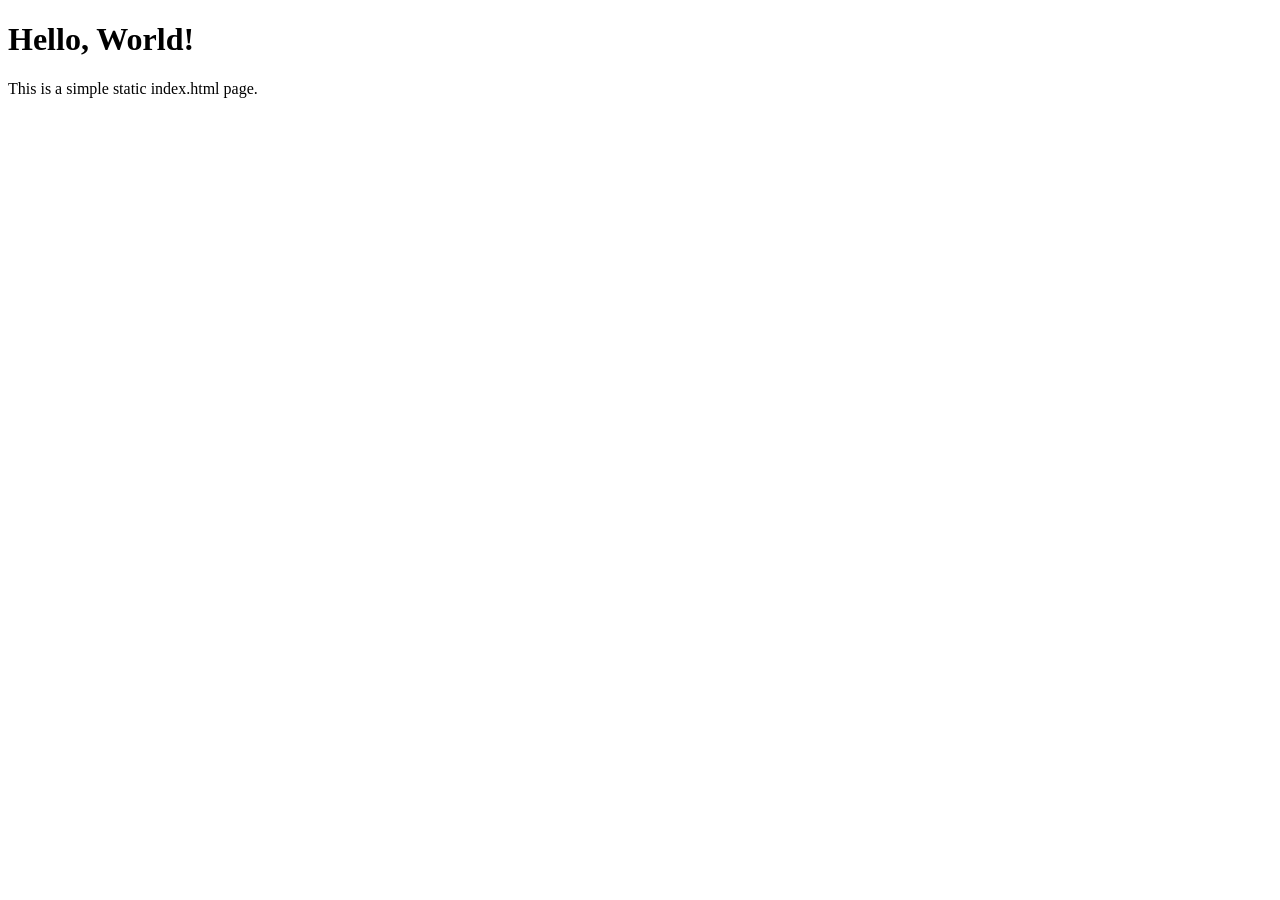
==== website/index.html @ 6a5b38c9 "rerun and simple page" ====
<!DOCTYPE html>
<html lang="en">
<head>
    <meta charset="UTF-8">
    <meta name="viewport" content="width=device-width, initial-scale=1.0">
    <title>Simple Index Page</title>
</head>
<body>
    <h1>Hello, World!</h1>
    <p>This is a simple static index.html page.</p>
</body>
</html>
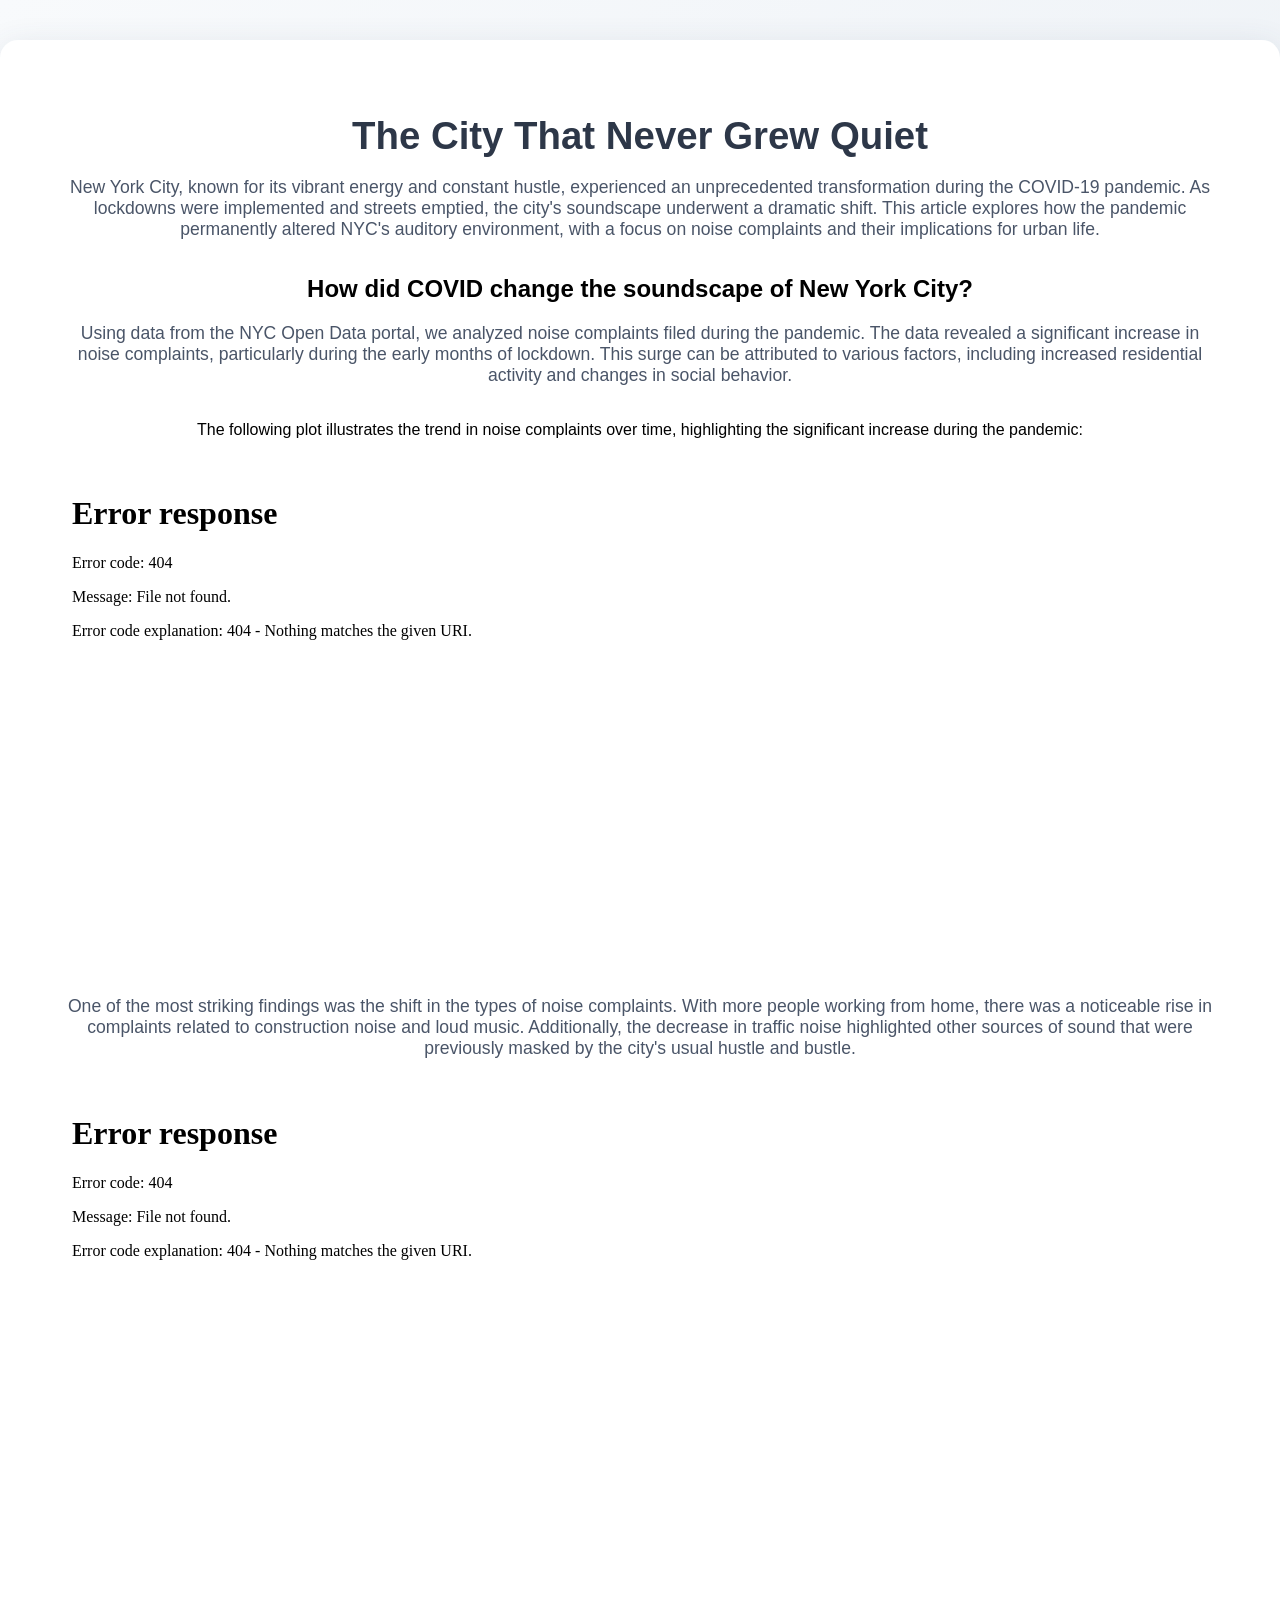
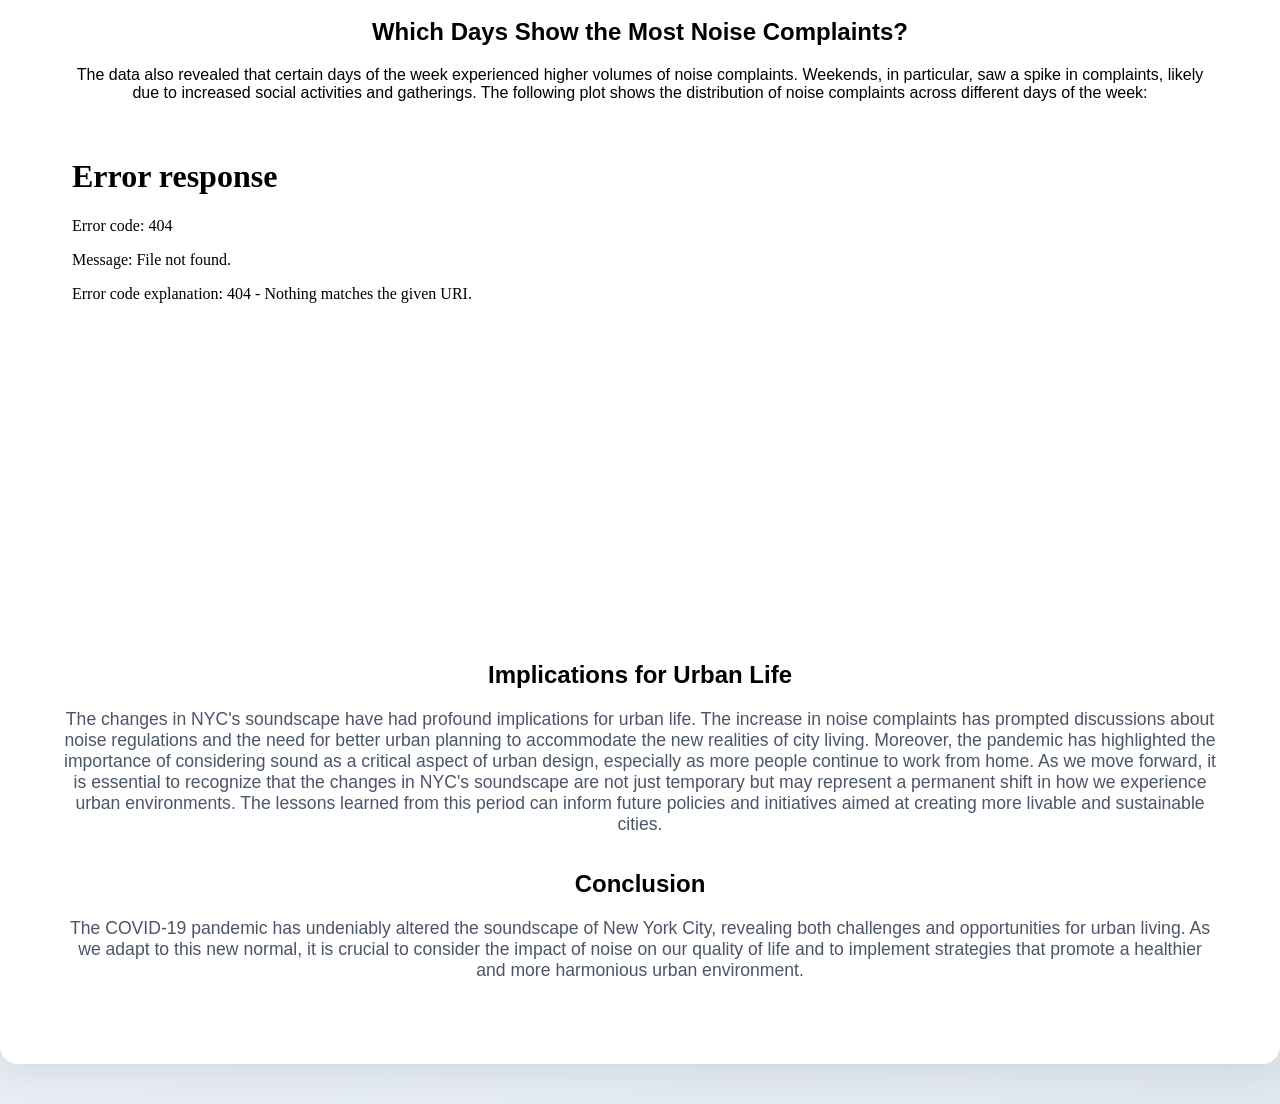
==== commit 791f4cf3: "very much a draft, but al least something" ====
--- a/website/index.html
+++ b/website/index.html
@@ -1,12 +1,44 @@
 <!DOCTYPE html>
 <html lang="en">
 <head>
-    <meta charset="UTF-8">
-    <meta name="viewport" content="width=device-width, initial-scale=1.0">
-    <title>Simple Index Page</title>
+  <meta charset="UTF-8">
+  <title>The City That Never Grew Quiet</title>
+  <link rel="stylesheet" href="style.css">
 </head>
 <body>
-    <h1>Hello, World!</h1>
-    <p>This is a simple static index.html page.</p>
+  <div class="container">
+    <header>
+      <h1>The City That Never Grew Quiet</h1>
+    </header>
+    <article>
+      <section>
+        <p>New York City, known for its vibrant energy and constant hustle, experienced an unprecedented transformation during the COVID-19 pandemic. As lockdowns were implemented and streets emptied, the city's soundscape underwent a dramatic shift. This article explores how the pandemic permanently altered NYC's auditory environment, with a focus on noise complaints and their implications for urban life.</p>
+      </section>
+      <section>
+        <h2>How did COVID change the soundscape of New York City?</h2>
+        <p>Using data from the NYC Open Data portal, we analyzed noise complaints filed during the pandemic. The data revealed a significant increase in noise complaints, particularly during the early months of lockdown. This surge can be attributed to various factors, including increased residential activity and changes in social behavior.</p>
+       The following plot illustrates the trend in noise complaints over time, highlighting the significant increase during the pandemic:</p>
+        <!-- Plot would be inserted here -->
+         <iframe src="complaints_over_time.html" width="100%" height="500" style="border:none;"></iframe>
+<p>One of the most striking findings was the shift in the types of noise complaints. With more people working from home, there was a noticeable rise in complaints related to construction noise and loud music. Additionally, the decrease in traffic noise highlighted other sources of sound that were previously masked by the city's usual hustle and bustle.</p>
+          <iframe src="types_of_complaints.html" width="100%" height="500" style="border:none;"></iframe>
+      <section>
+          <h2>Which Days Show the Most Noise Complaints?</h2>
+          The data also revealed that certain days of the week experienced higher volumes of noise complaints. Weekends, in particular, saw a spike in complaints, likely due to increased social activities and gatherings. The following plot shows the distribution of noise complaints across different days of the week:</p>
+          <iframe src="daily_patterns.html" width="100%" height="500" style="border:none;"></iframe>
+      </section>
+        <h2>Implications for Urban Life</h2>
+        <p>The changes in NYC's soundscape have had profound implications for urban life. The increase in noise complaints has prompted discussions about noise regulations and the need for better urban planning to accommodate the new realities of city living. Moreover, the pandemic has highlighted the importance of considering sound as a critical aspect of urban design, especially as more people continue to work from home.
+      As we move forward, it is essential to recognize that the changes in NYC's soundscape are not just temporary but may represent a permanent shift in how we experience urban environments. The lessons learned from this period can inform future policies and initiatives aimed at creating more livable and sustainable cities.</p>
+      </section>
+      <section>
+        
+      </section>
+      <section>
+        <h2>Conclusion</h2>
+        <p>The COVID-19 pandemic has undeniably altered the soundscape of New York City, revealing both challenges and opportunities for urban living. As we adapt to this new normal, it is crucial to consider the impact of noise on our quality of life and to implement strategies that promote a healthier and more harmonious urban environment.</p>
+      </section>
+    </article>
+  </div>
 </body>
 </html>
--- a/website/style.css
+++ b/website/style.css
@@ -0,0 +1,48 @@
+body {
+    background: linear-gradient(135deg, #f8fafc 0%, #e0e7ef 100%);
+    font-family: 'Segoe UI', 'Roboto', Arial, sans-serif;
+    margin: 0;
+    padding: 0;
+    min-height: 100vh;
+    display: flex;
+    align-items: center;
+    justify-content: center;
+}
+.container {
+    background: #fff;
+    border-radius: 18px;
+    box-shadow: 0 6px 32px rgba(60,72,100,0.12);
+    padding: 48px 5vw;
+    max-width: 1200px;
+    width: 90vw;
+    min-width: 320px;
+    text-align: center;
+    margin: 40px auto;
+}
+h1 {
+    color: #2d3748;
+    font-size: 2.4rem;
+    margin-bottom: 0.5em;
+    font-weight: 700;
+}
+p {
+    color: #4a5568;
+    font-size: 1.1rem;
+    margin-bottom: 2em;
+}
+.btn {
+    display: inline-block;
+    padding: 0.7em 2em;
+    background: #2563eb;
+    color: #fff;
+    border: none;
+    border-radius: 8px;
+    font-size: 1rem;
+    font-weight: 500;
+    text-decoration: none;
+    transition: background 0.2s;
+    cursor: pointer;
+}
+.btn:hover {
+    background: #1e40af;
+}
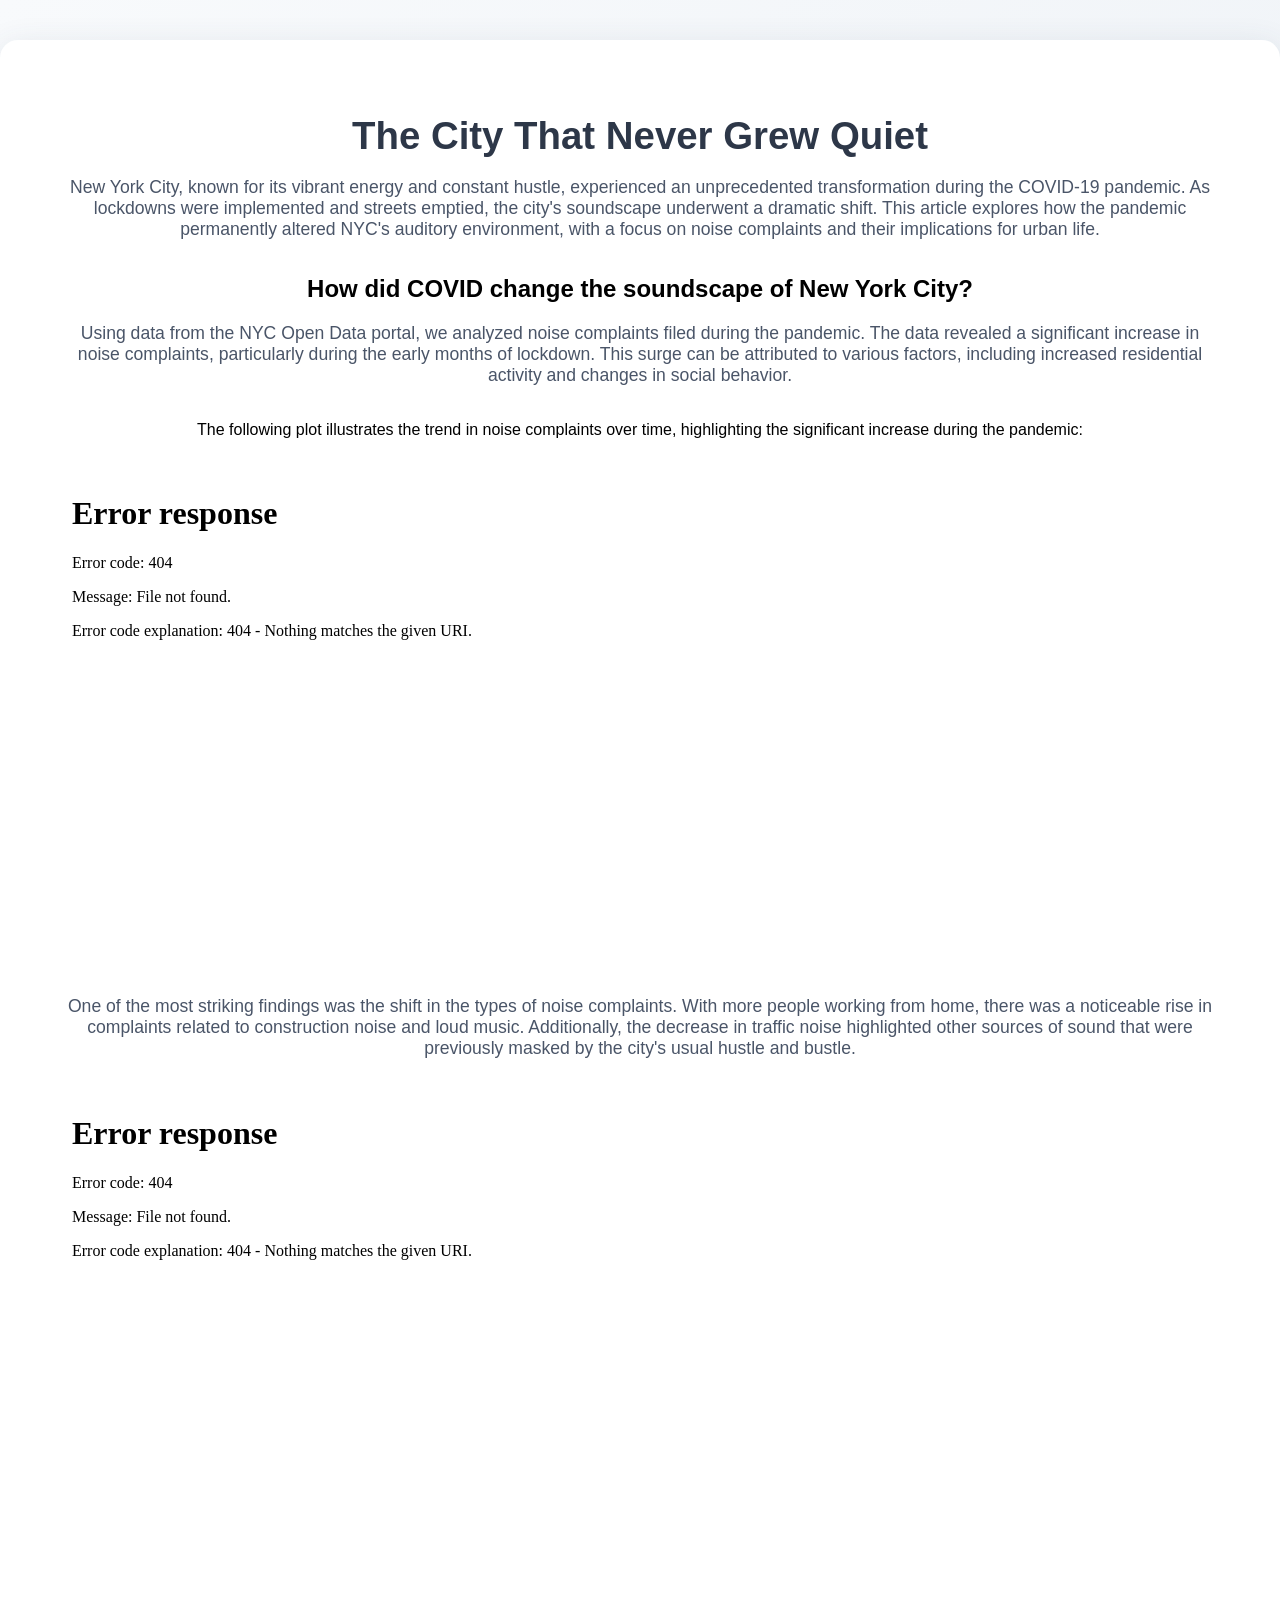
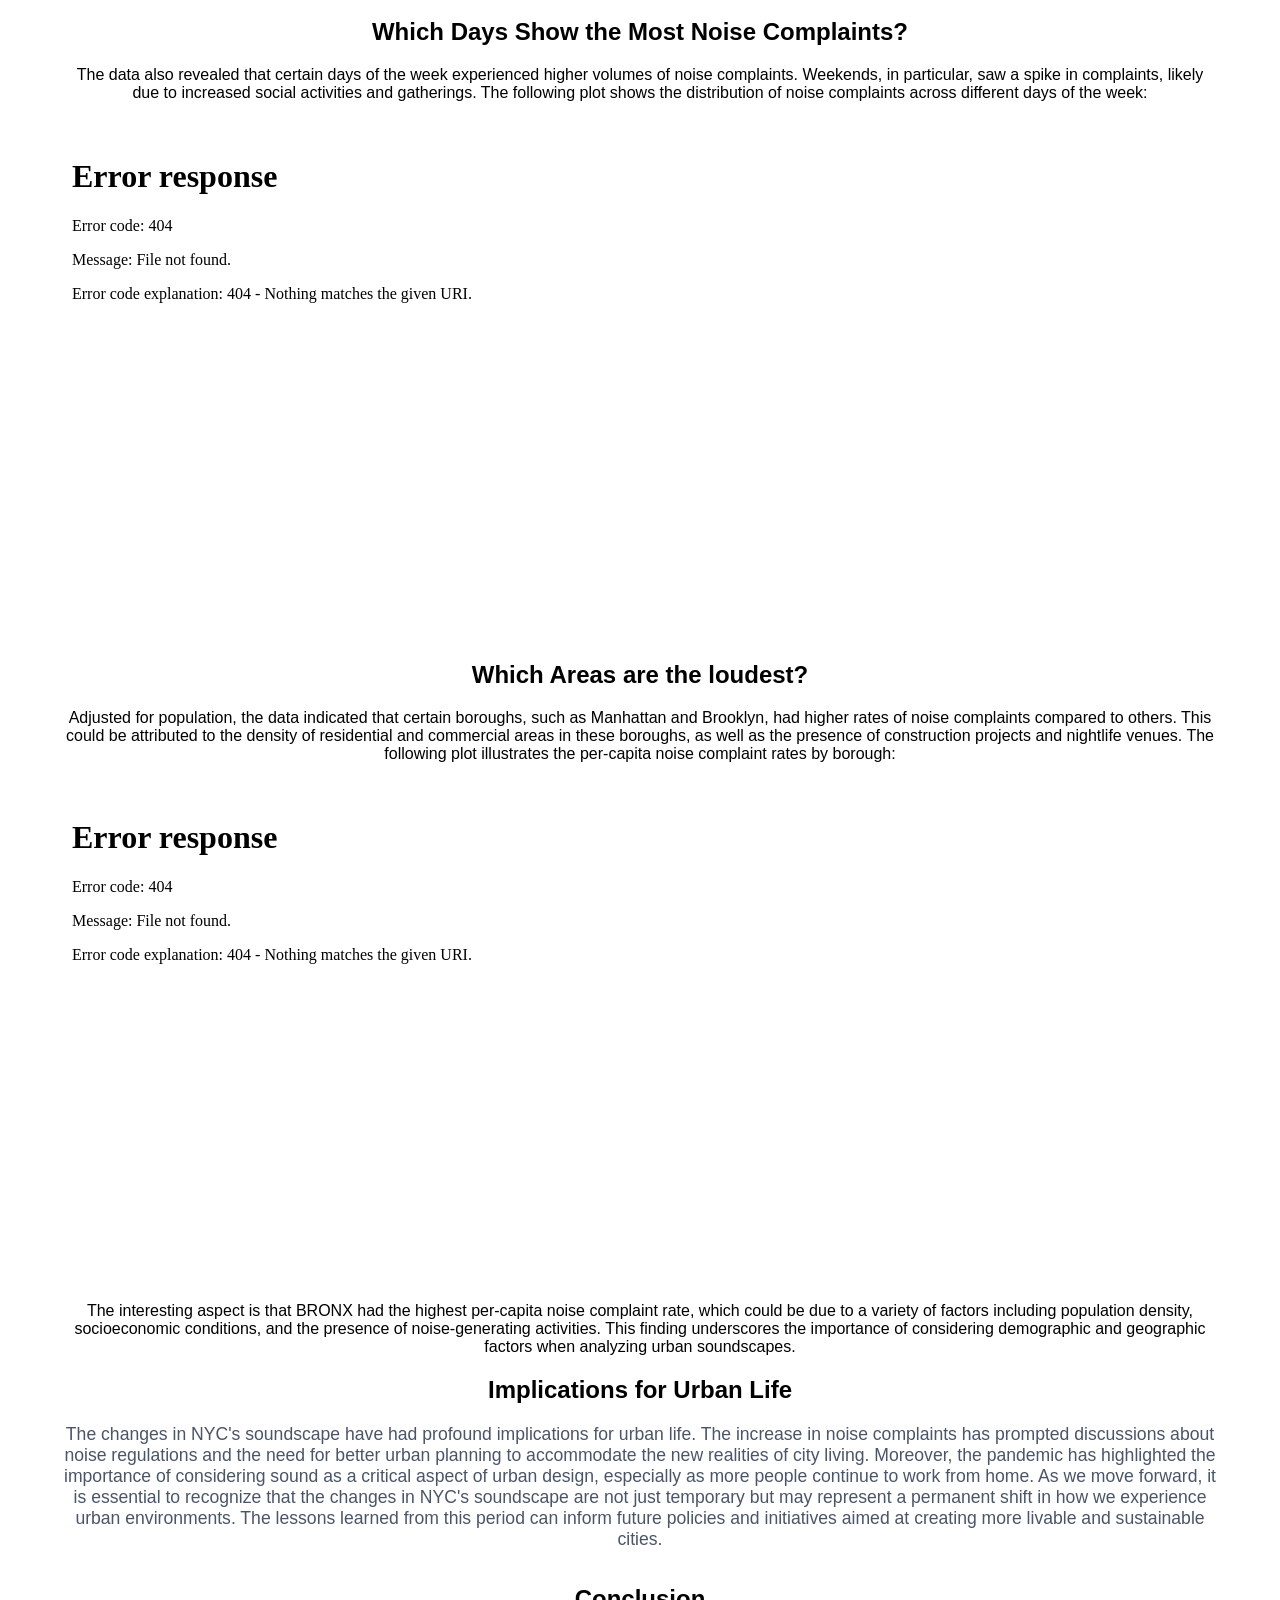
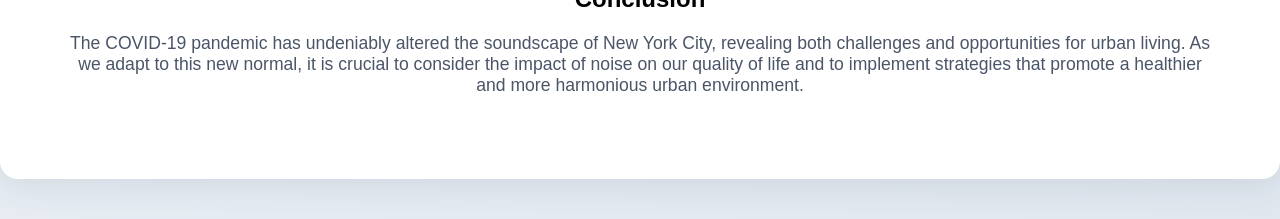
==== commit bdc76521: "added one more plot" ====
--- a/website/index.html
+++ b/website/index.html
@@ -26,13 +26,15 @@
           <h2>Which Days Show the Most Noise Complaints?</h2>
           The data also revealed that certain days of the week experienced higher volumes of noise complaints. Weekends, in particular, saw a spike in complaints, likely due to increased social activities and gatherings. The following plot shows the distribution of noise complaints across different days of the week:</p>
           <iframe src="daily_patterns.html" width="100%" height="500" style="border:none;"></iframe>
-      </section>
+         <h2>Which Areas are the loudest?</h2>
+         Adjusted for population, the data indicated that certain boroughs, such as Manhattan and Brooklyn, had higher rates of noise complaints compared to others. This could be attributed to the density of residential and commercial areas in these boroughs, as well as the presence of construction projects and nightlife venues. The following plot illustrates the per-capita noise complaint rates by borough:</p>
+          <iframe src="complaints_per_capita.html" width="100%" height="500" style="border:none;"></iframe>
+          The interesting aspect is that BRONX had the highest per-capita noise complaint rate, which could be due to a variety of factors including population density, socioeconomic conditions, and the presence of noise-generating activities. This finding underscores the importance of considering demographic and geographic factors when analyzing urban soundscapes.
+        </section>
+
         <h2>Implications for Urban Life</h2>
         <p>The changes in NYC's soundscape have had profound implications for urban life. The increase in noise complaints has prompted discussions about noise regulations and the need for better urban planning to accommodate the new realities of city living. Moreover, the pandemic has highlighted the importance of considering sound as a critical aspect of urban design, especially as more people continue to work from home.
       As we move forward, it is essential to recognize that the changes in NYC's soundscape are not just temporary but may represent a permanent shift in how we experience urban environments. The lessons learned from this period can inform future policies and initiatives aimed at creating more livable and sustainable cities.</p>
-      </section>
-      <section>
-        
       </section>
       <section>
         <h2>Conclusion</h2>
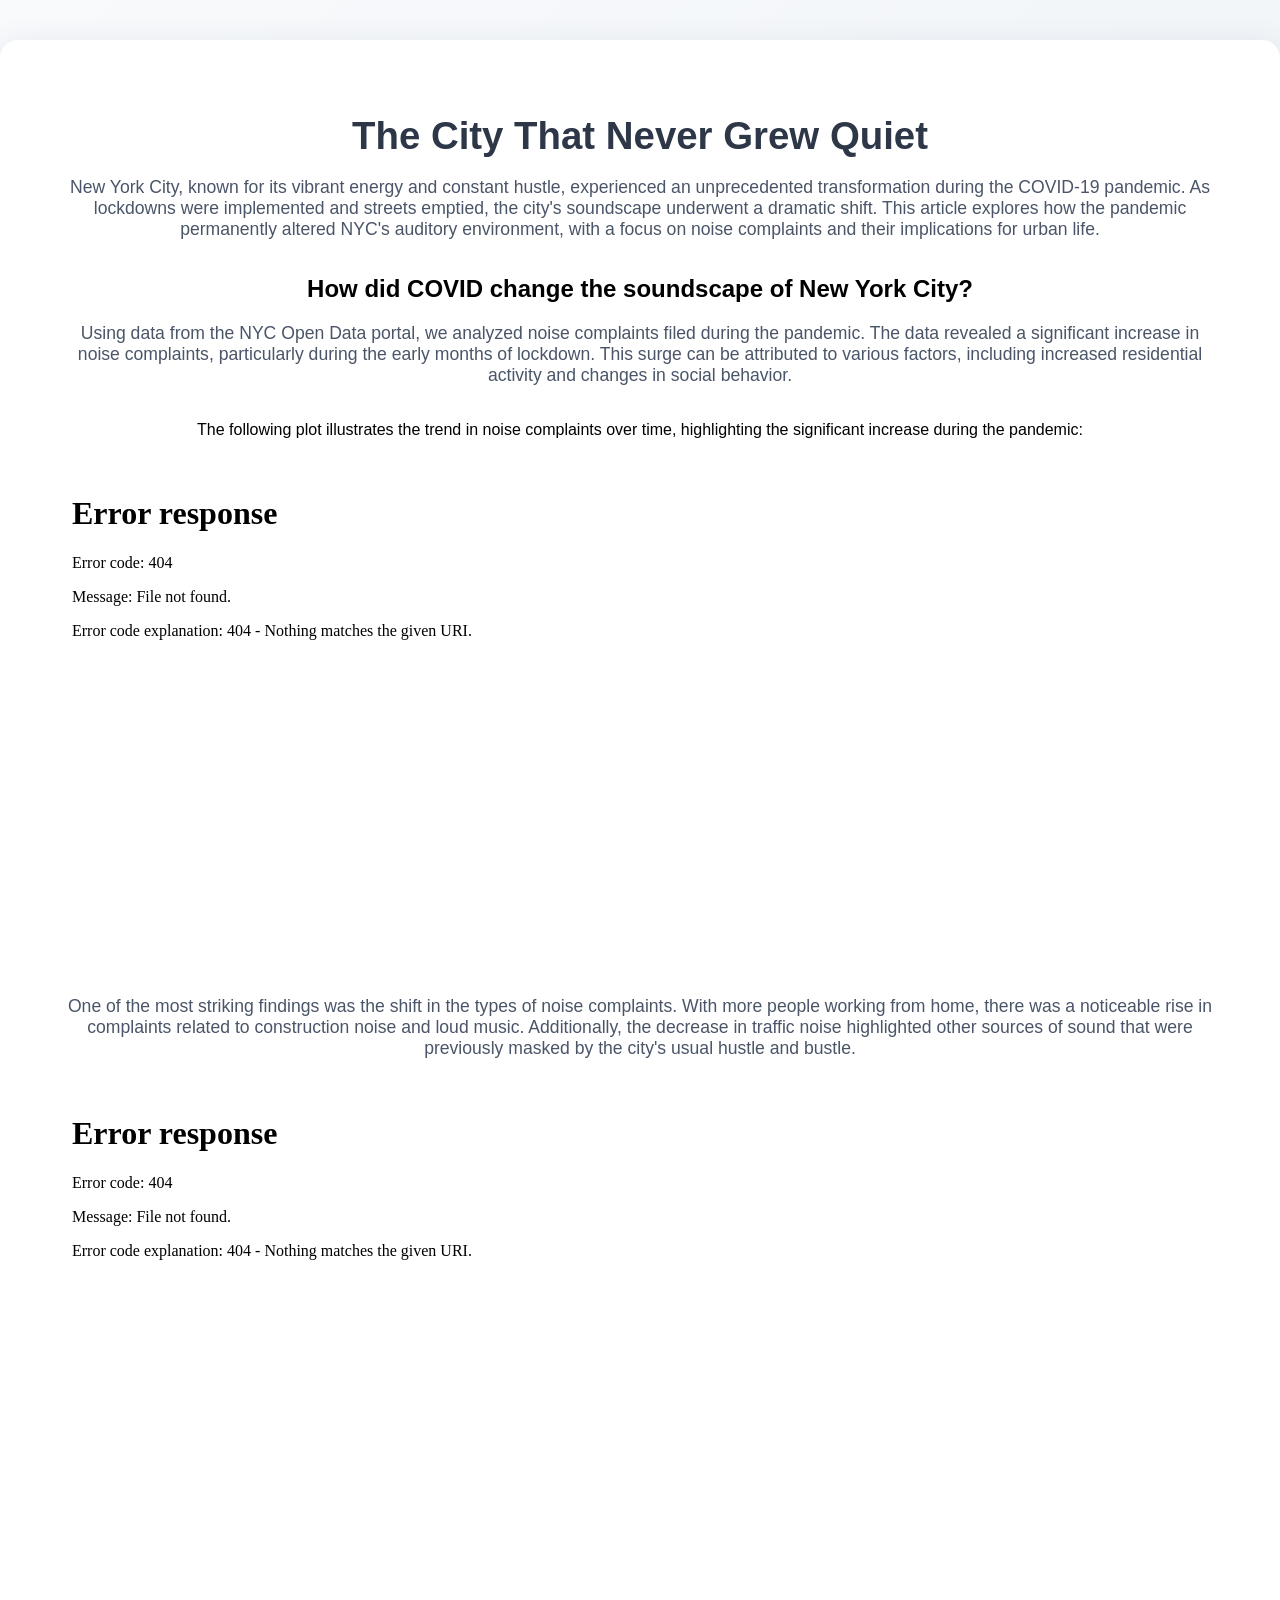
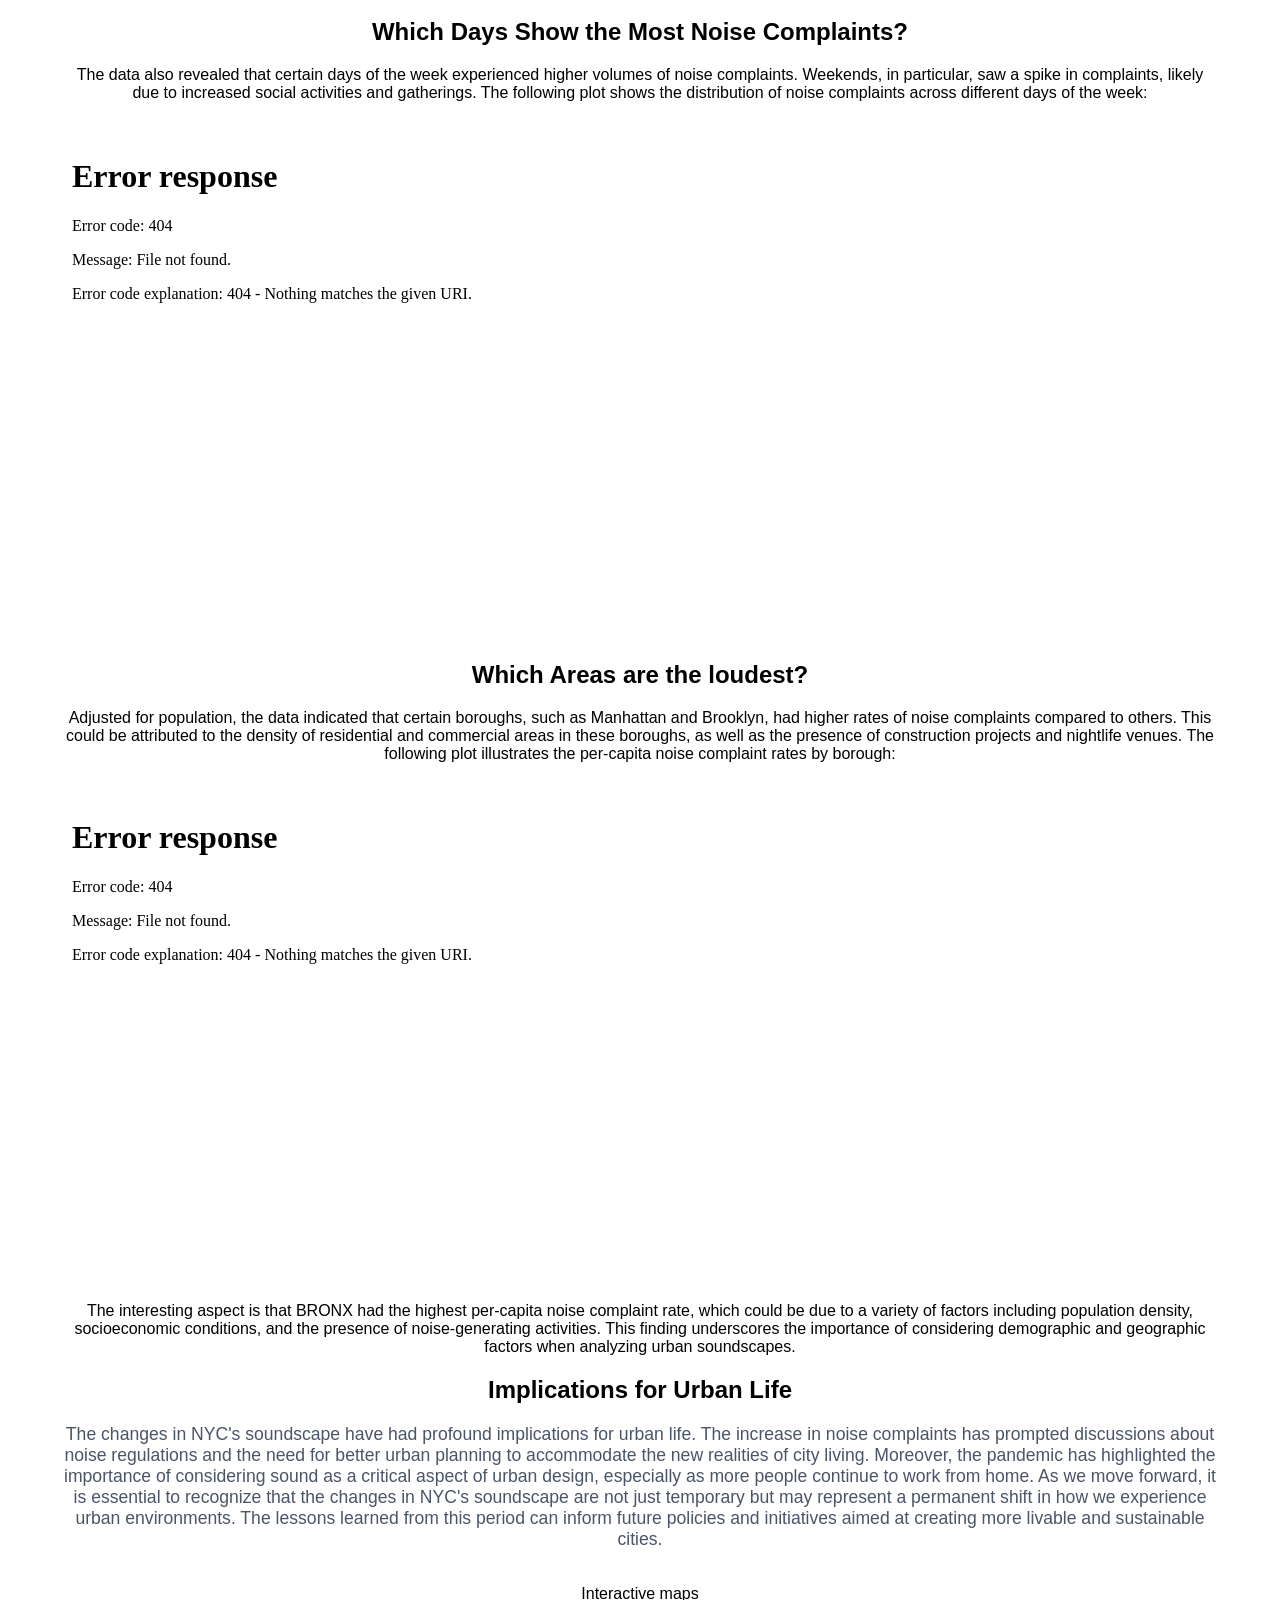
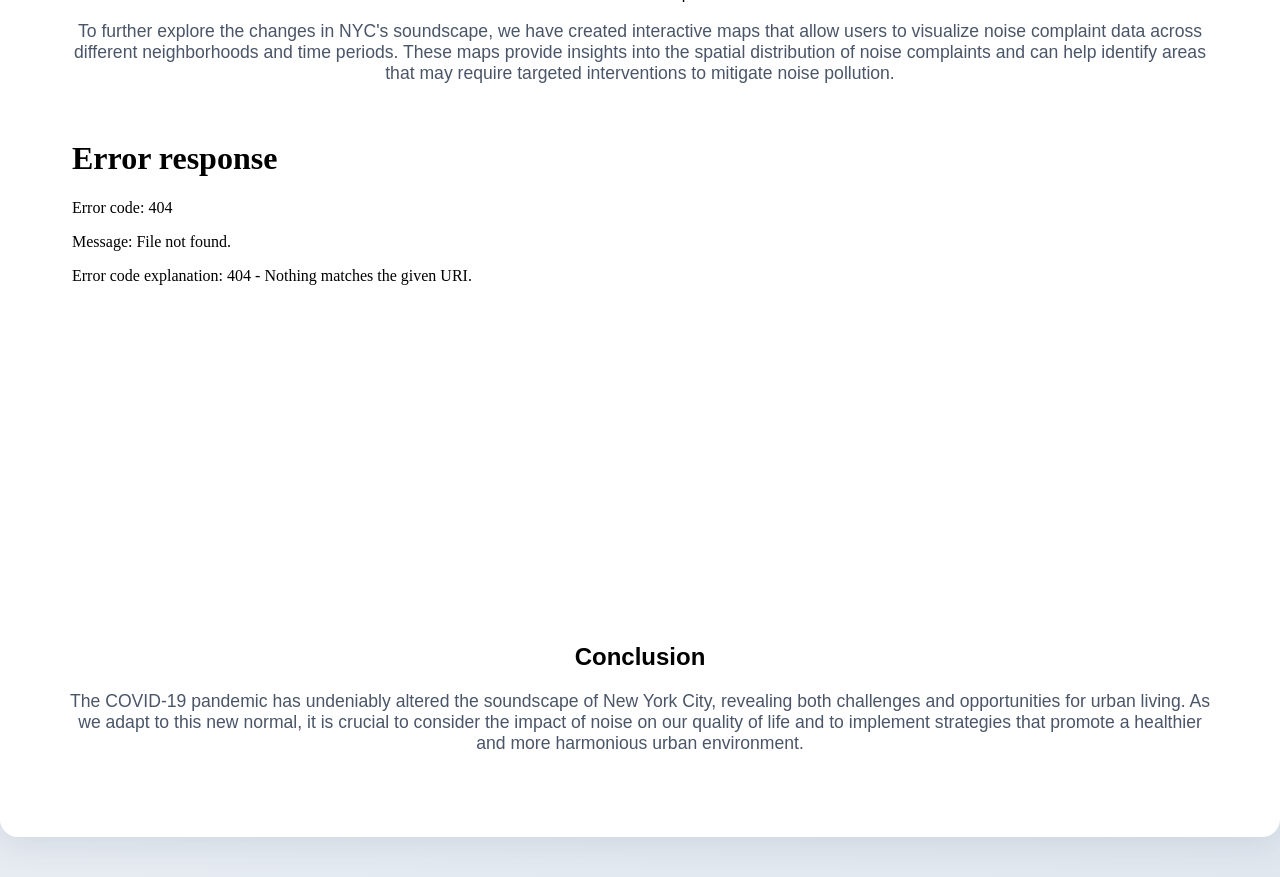
==== commit b047674d: "have to comit stuff cause it looks crashy again" ====
--- a/website/index.html
+++ b/website/index.html
@@ -37,6 +37,11 @@
       As we move forward, it is essential to recognize that the changes in NYC's soundscape are not just temporary but may represent a permanent shift in how we experience urban environments. The lessons learned from this period can inform future policies and initiatives aimed at creating more livable and sustainable cities.</p>
       </section>
       <section>
+        Interactive maps
+        <p>To further explore the changes in NYC's soundscape, we have created interactive maps that allow users to visualize noise complaint data across different neighborhoods and time periods. These maps provide insights into the spatial distribution of noise complaints and can help identify areas that may require targeted interventions to mitigate noise pollution.</p>
+        <iframe src="interactive_noise_map.html" width="100%" height="500" style="border:none;"></iframe>
+      </section>
+      <section>
         <h2>Conclusion</h2>
         <p>The COVID-19 pandemic has undeniably altered the soundscape of New York City, revealing both challenges and opportunities for urban living. As we adapt to this new normal, it is crucial to consider the impact of noise on our quality of life and to implement strategies that promote a healthier and more harmonious urban environment.</p>
       </section>
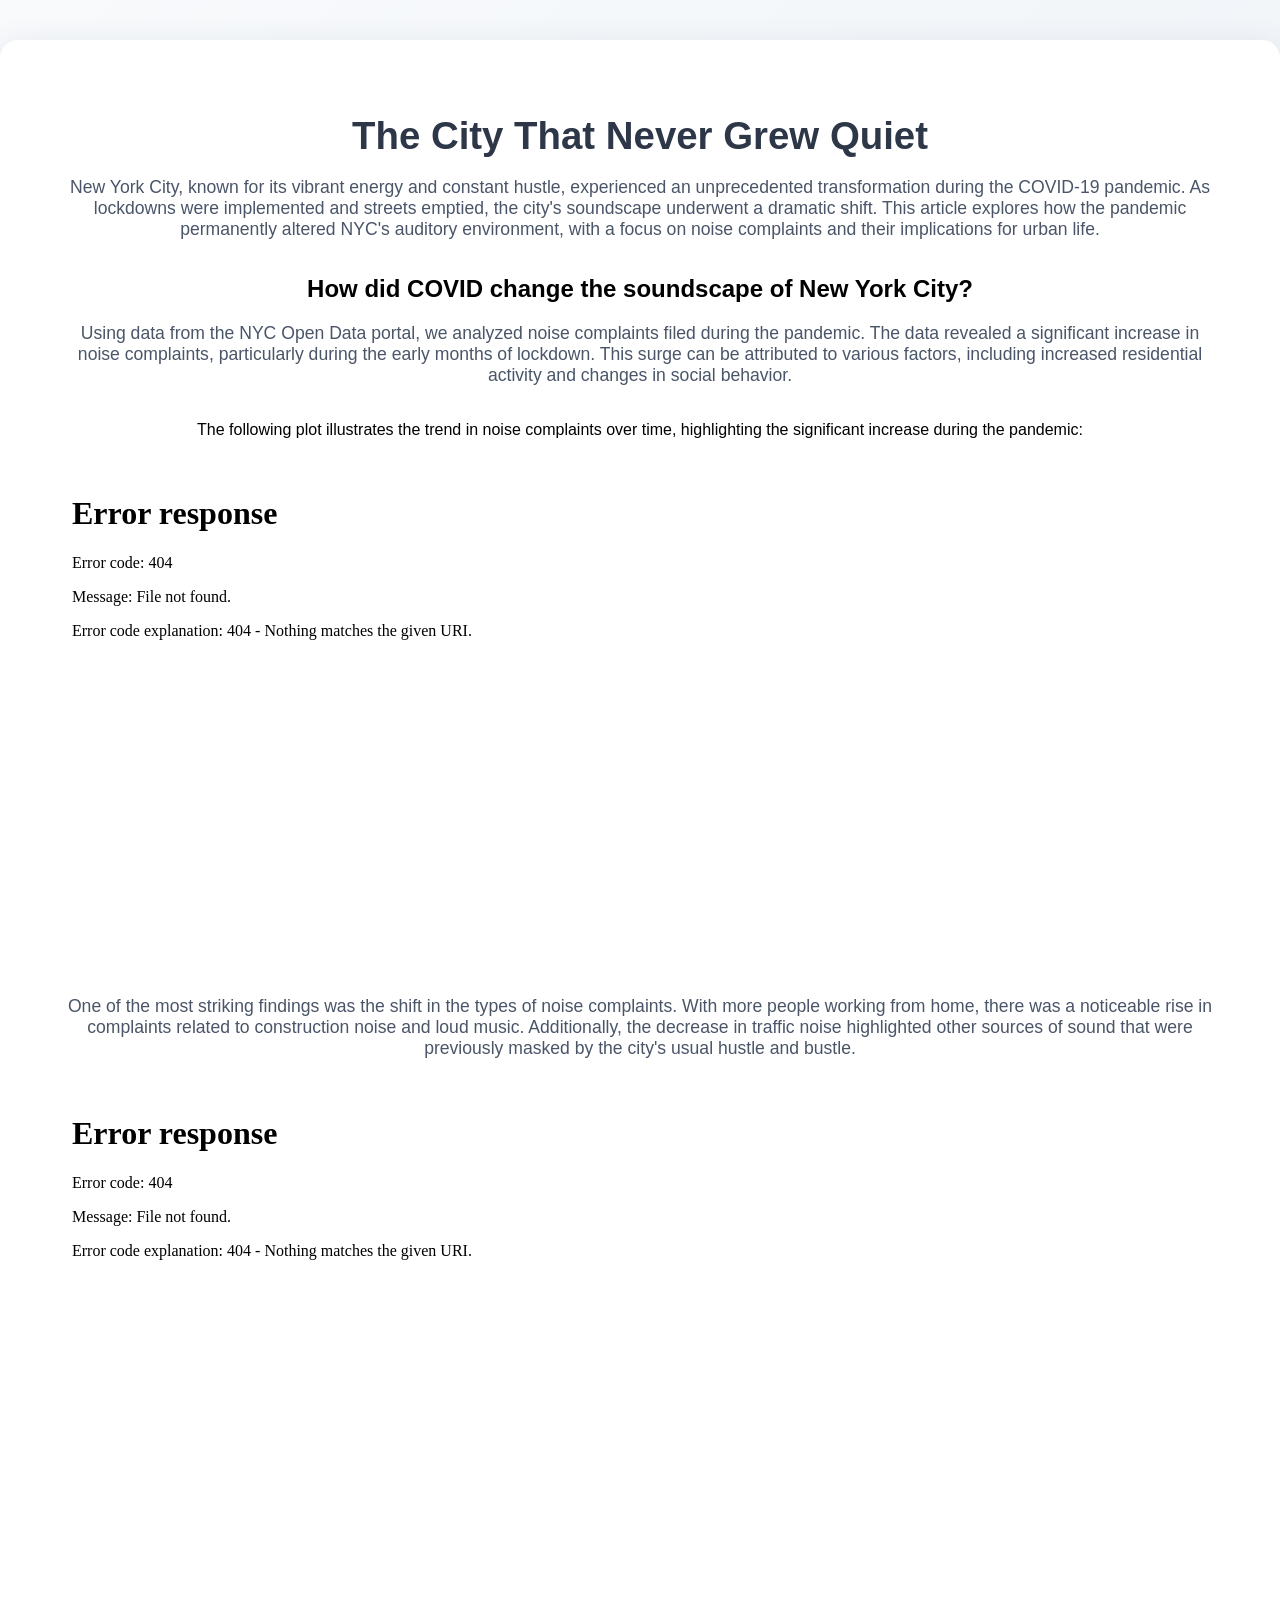
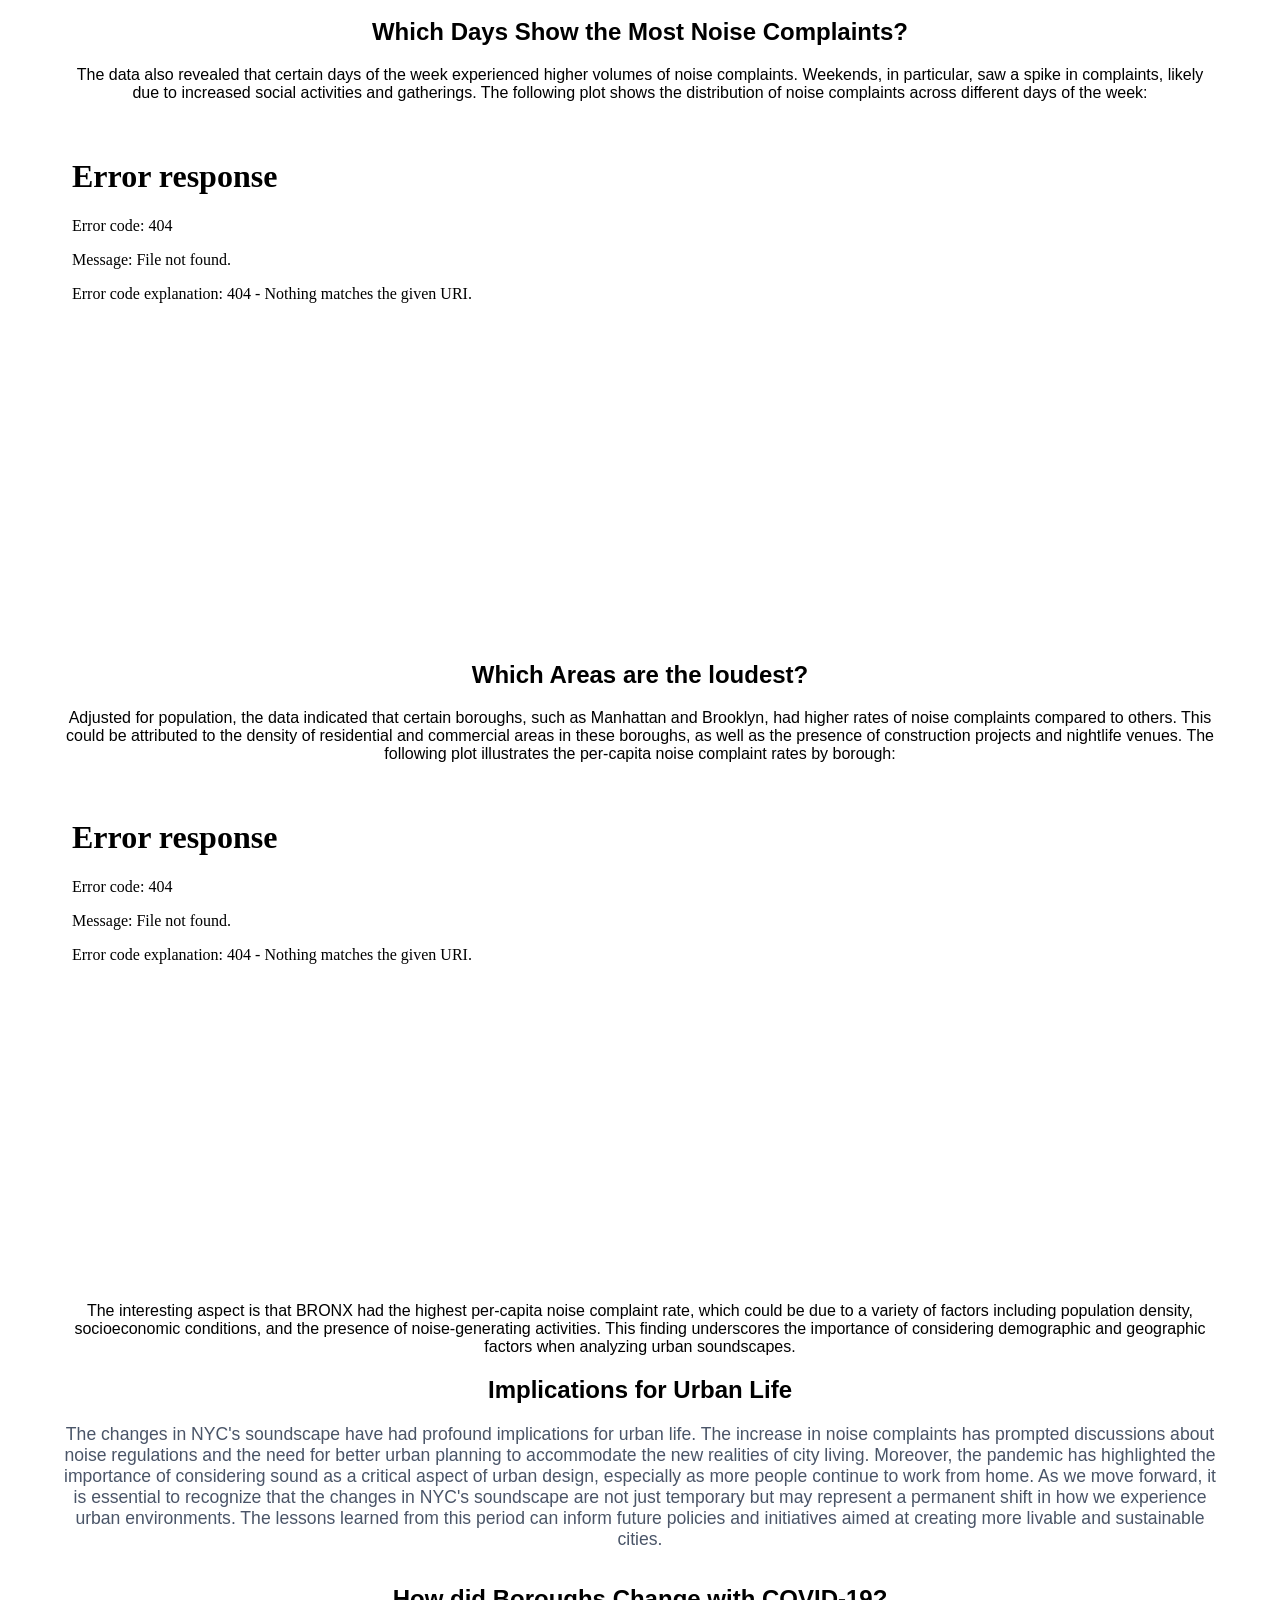
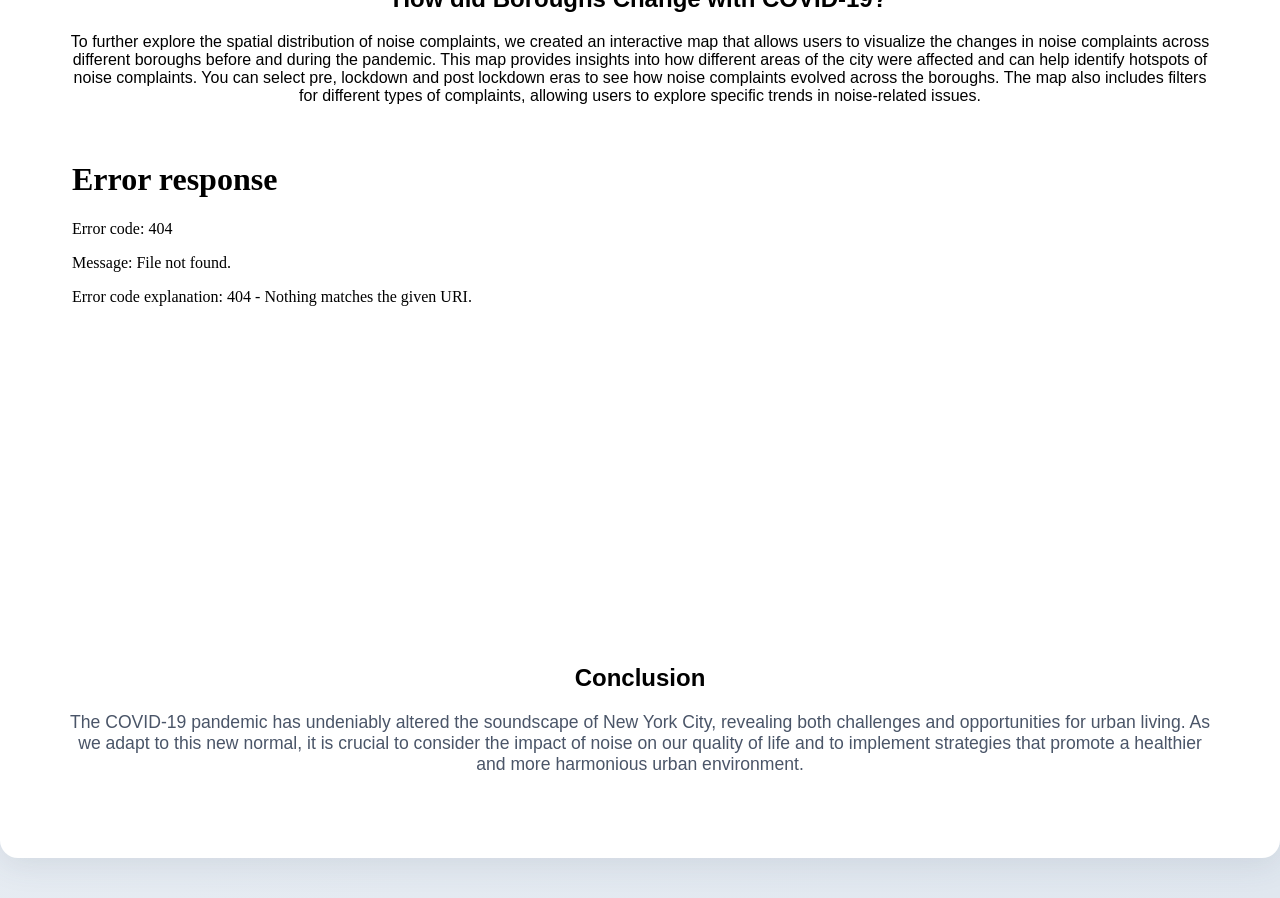
==== commit 571cf8f0: "commiting what I have so I do not loose the data" ====
--- a/website/index.html
+++ b/website/index.html
@@ -37,9 +37,10 @@
       As we move forward, it is essential to recognize that the changes in NYC's soundscape are not just temporary but may represent a permanent shift in how we experience urban environments. The lessons learned from this period can inform future policies and initiatives aimed at creating more livable and sustainable cities.</p>
       </section>
       <section>
-        Interactive maps
-        <p>To further explore the changes in NYC's soundscape, we have created interactive maps that allow users to visualize noise complaint data across different neighborhoods and time periods. These maps provide insights into the spatial distribution of noise complaints and can help identify areas that may require targeted interventions to mitigate noise pollution.</p>
-        <iframe src="interactive_noise_map.html" width="100%" height="500" style="border:none;"></iframe>
+        <h2>How did Boroughs Change with COVID-19?</h2>
+          To further explore the spatial distribution of noise complaints, we created an interactive map that allows users to visualize the changes in noise complaints across different boroughs before and during the pandemic. This map provides insights into how different areas of the city were affected and can help identify hotspots of noise complaints.
+        You can select pre, lockdown and post lockdown eras to see how noise complaints evolved across the boroughs. The map also includes filters for different types of complaints, allowing users to explore specific trends in noise-related issues.</p>
+          <iframe src="interactive_noise_map.html" width="100%" height="500" style="border:none;"></iframe>
       </section>
       <section>
         <h2>Conclusion</h2>
--- a/website/style.css
+++ b/website/style.css
@@ -46,3 +46,4 @@
 .btn:hover {
     background: #1e40af;
 }
+
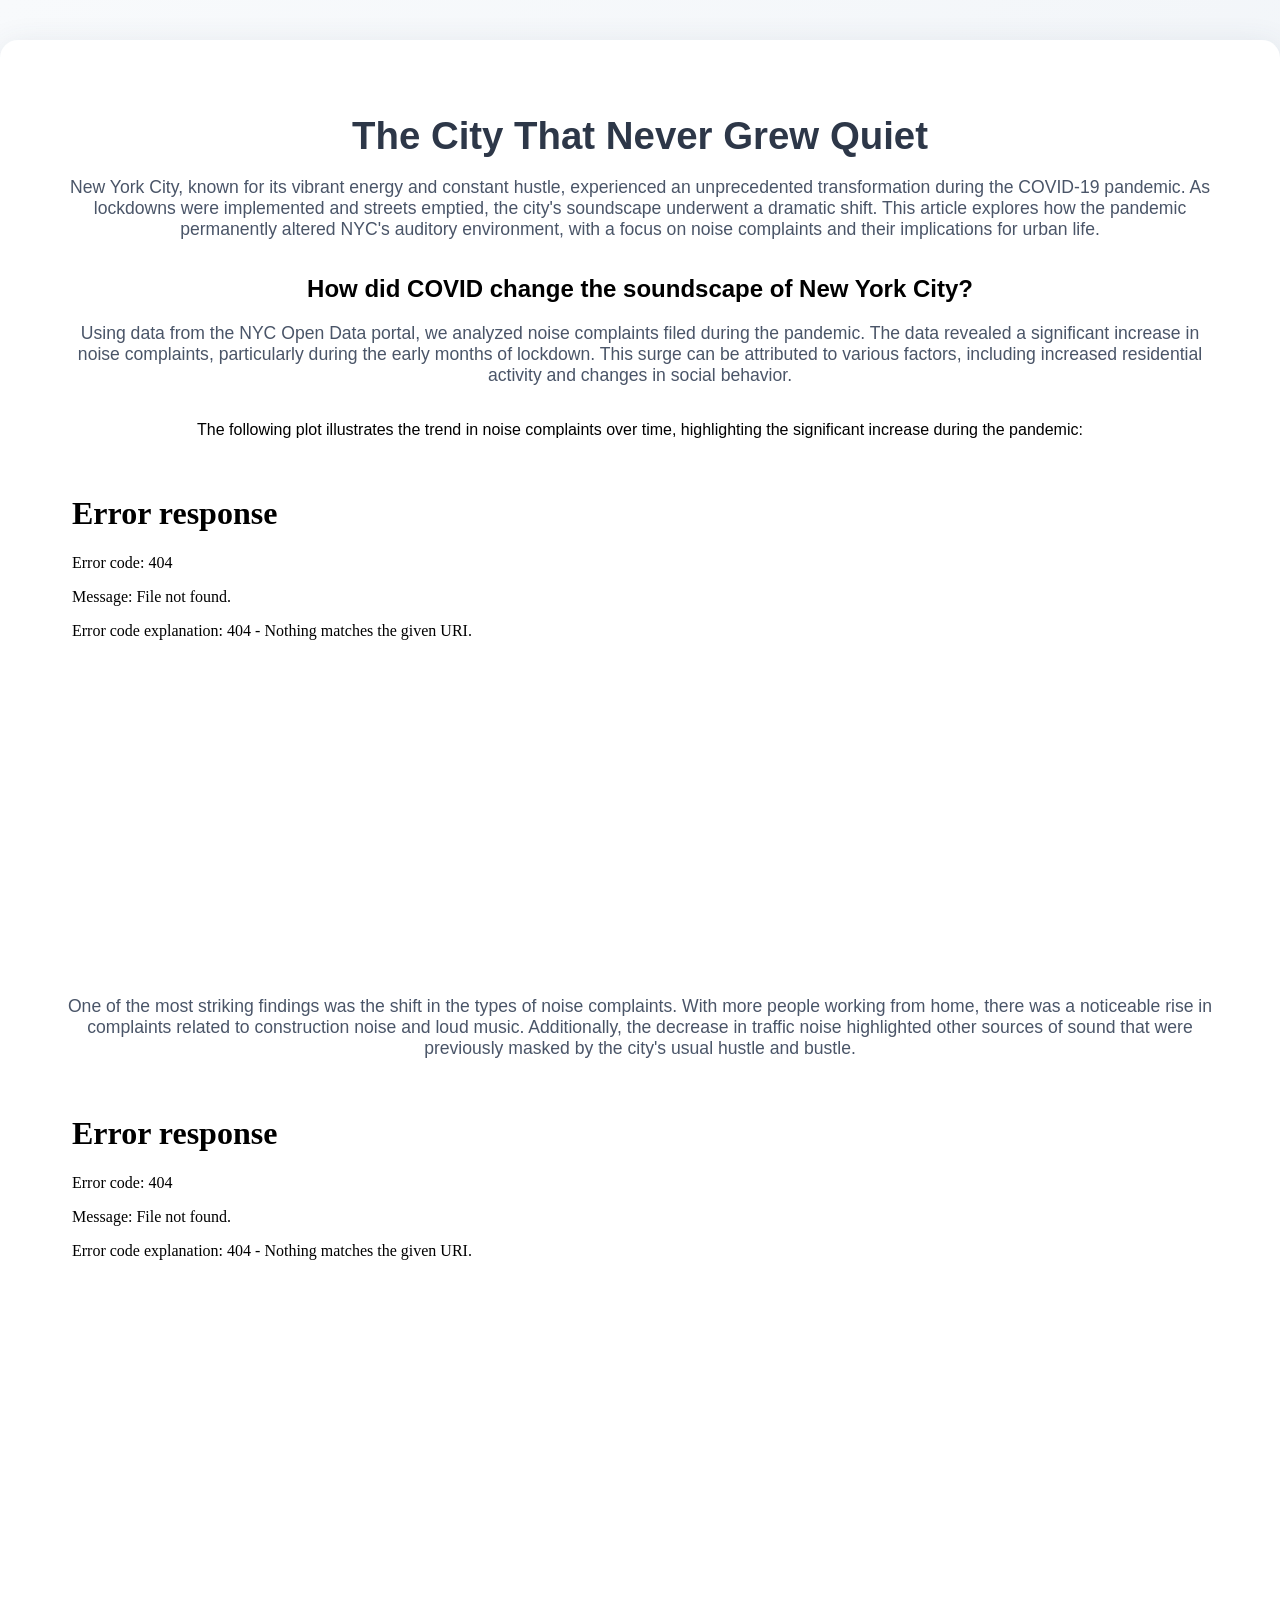
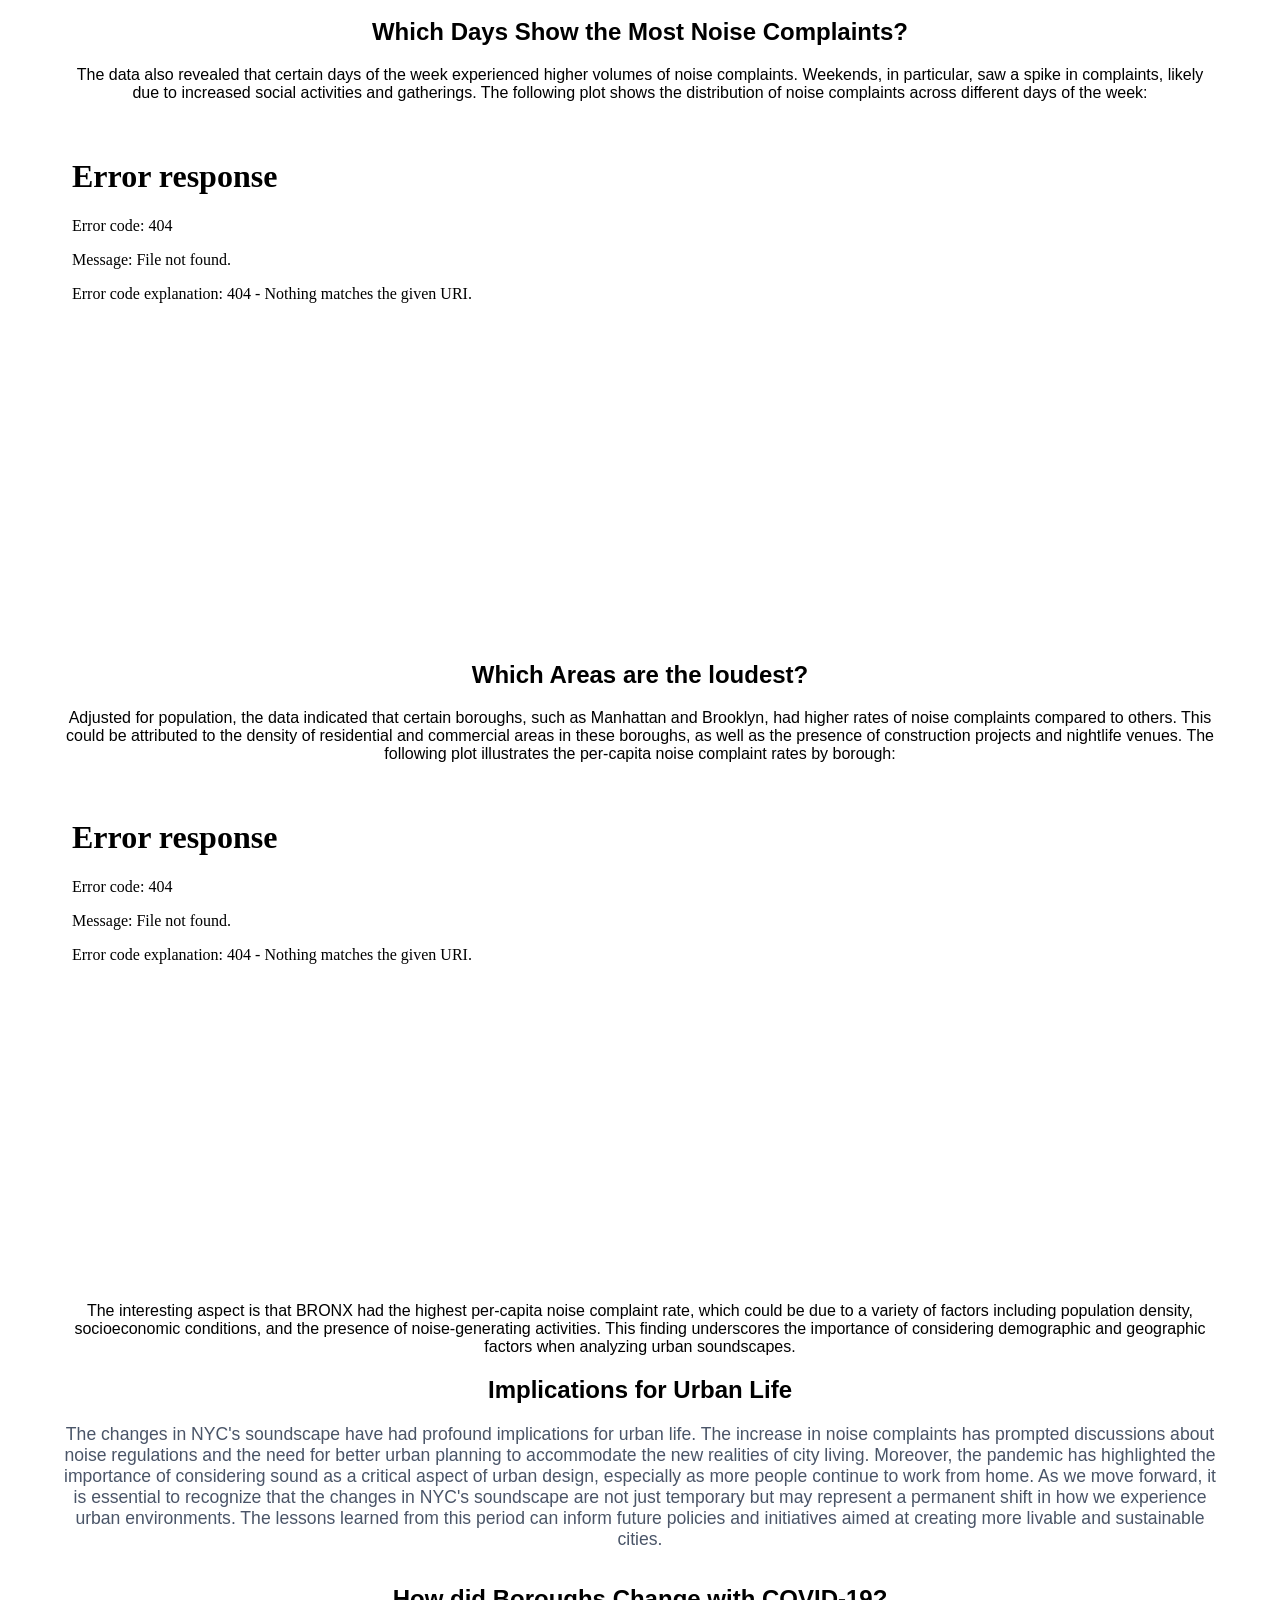
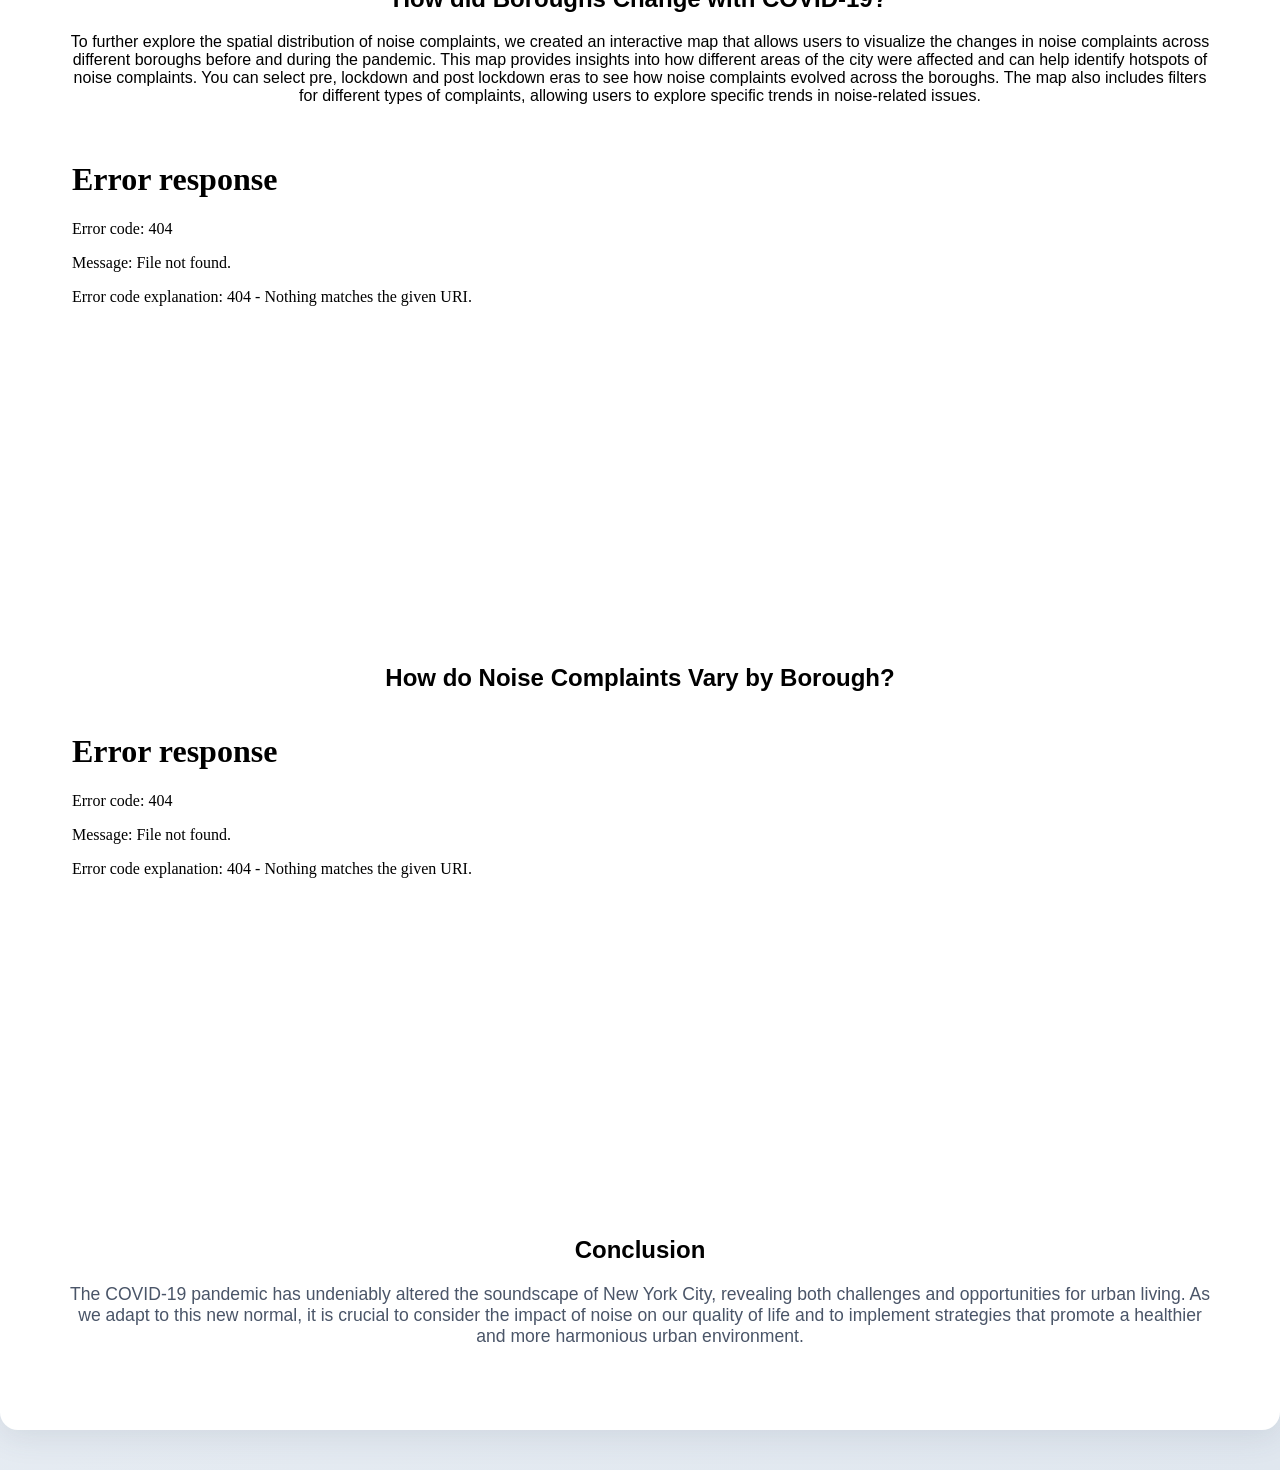
==== commit 1027d37b: "wip but lets deploy it" ====
--- a/website/index.html
+++ b/website/index.html
@@ -41,7 +41,10 @@
           To further explore the spatial distribution of noise complaints, we created an interactive map that allows users to visualize the changes in noise complaints across different boroughs before and during the pandemic. This map provides insights into how different areas of the city were affected and can help identify hotspots of noise complaints.
         You can select pre, lockdown and post lockdown eras to see how noise complaints evolved across the boroughs. The map also includes filters for different types of complaints, allowing users to explore specific trends in noise-related issues.</p>
           <iframe src="interactive_noise_map.html" width="100%" height="500" style="border:none;"></iframe>
-      </section>
+        <h2>How do Noise Complaints Vary by Borough?</h2>
+          <iframe src="noise_map_interactive.html" width="100%" height="500" style="border:none;"></iframe>
+        </section>
+
       <section>
         <h2>Conclusion</h2>
         <p>The COVID-19 pandemic has undeniably altered the soundscape of New York City, revealing both challenges and opportunities for urban living. As we adapt to this new normal, it is crucial to consider the impact of noise on our quality of life and to implement strategies that promote a healthier and more harmonious urban environment.</p>
